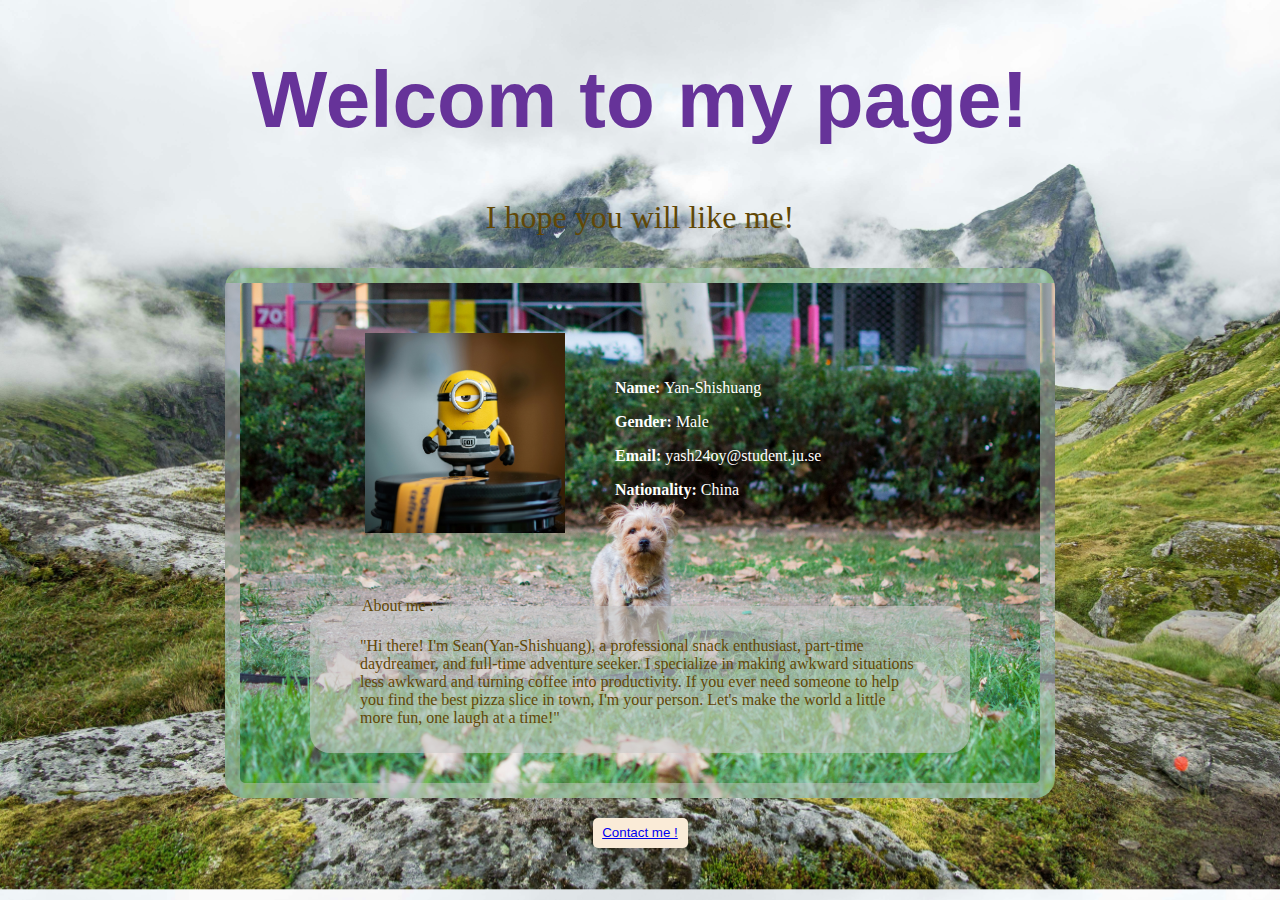
==== index.html @ ad5b7199 "creat a new folder" ====
<!DOCTYPE html>
<html lang="en">
<head>
    <meta charset="UTF-8">
    <meta name="viewport" content="width=device-width, initial-scale=1.0">
    <title>Document</title>
    <link href="main.css" rel="stylesheet">
</head>
<body>
    <header id="title">
        <h1>Welcom to my page!</h1>
            <p>I hope you will like me!</p>
            
    </header>
    <main>
    <section class="porfile">
        <section id="picture">
          <img src="jpg/picture.jpg">
        </section>
        <section id="information">
            <p><span class="bold">Name: </span>Yan-Shishuang</p>
            <p><span class="bold">Gender: </span>Male</p>
            <p><span class="bold">Email: </span>yash24oy@student.ju.se</p>
            <p><span class="bold">Nationality: </span>China</p>
        </section>
    </section>
            <fieldset id="about-me">
                <legend>About me :</legend>
                <p>"Hi there! I'm Sean(Yan-Shishuang), a professional snack enthusiast, part-time daydreamer, and full-time adventure seeker. I specialize in making awkward situations less awkward and turning coffee into productivity. If you ever need someone to help you find the best pizza slice in town, I'm your person. Let's make the world a little more fun, one laugh at a time!"</p>
            </fieldset>
    </main>
    <footer>
        <button><a target="_blank" href="contact.html">Contact me !</a></button>
    </footer>
</body>
</html>
---- main.css ----
body{
    background-image: url(jpg/background.jpg);
    background-size: cover;
}
#picture img{
    height: 200px;
    width:200px;
    object-fit: cover;
    margin-top:50px;
    margin-bottom:50px;
    margin-left: 20px;
}
h1,header p{
    text-align: center;
}
h1{
    font-family: sans-serif;
}
main{
    background-color: rgba(200,200,200,0.5);
    border-radius:20px 20px;
    width:80%;
    margin:10px auto;
    max-width: 800px;
    overflow: hidden;
}
#information{
    margin-left:50px;
    margin-top:80px;
    margin-right:20px;
    width: 50%;
    height:180px;
    max-width: 300px;
    min-width:100px;
}
.porfile{
    display:flex;
    justify-content: center;
    flex-wrap: wrap;
}
#information p{
    text-align: left;
    color:white;

}
.bold{
    font-weight: bold;
}
#about-me{
    width:70%;
    margin-left:auto;
    margin-right:auto;
    margin-top:10px;
    margin-bottom:30px;
    text-align: left;
    padding-right:50px;
    padding-left:50px;
    border:none;
    color:rgb(97, 71, 6);
    font-size:1rem;
    background-color: rgba(200,200,200,0.6  );
    border-radius: 20px 20px;
}
main{
    background-image: url(jpg/background2.jpg);
    background-size: cover;
    border:15px solid rgba(200,200,200,0.5);
}
h1{
    font-size:5em;
    color:rebeccapurple;
}
header p{
    font-size:2em;
    color:rgb(97, 71, 6);
}
footer{
    display: block;
    margin:20px auto;
}
a{
    margin:20px auto;
}
button{
    display:block;
    margin:20px auto;
    max-width:10%;
min-width:95px;
height:30px;
background-color: antiquewhite;
border:none;
border-radius: 5px 5px;
}
footer button:hover{
    background-color: rgb(52, 2, 77);
}
a:hover{
    color:white;
}
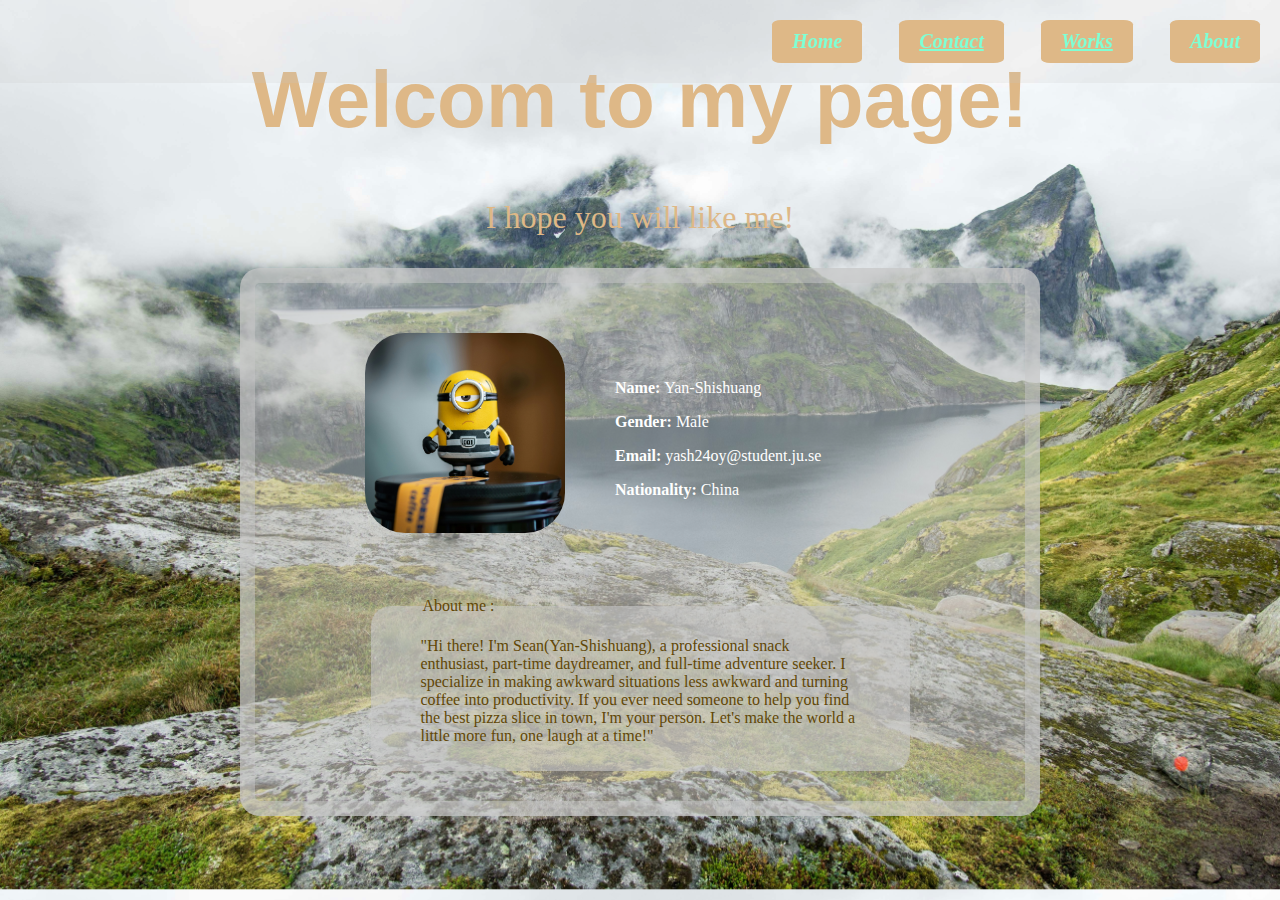
==== commit 7b4f31ef: "change some color" ====
--- a/index.html
+++ b/index.html
@@ -3,14 +3,21 @@
 <head>
     <meta charset="UTF-8">
     <meta name="viewport" content="width=device-width, initial-scale=1.0">
-    <title>Document</title>
+    <title>Sean's page</title>
     <link href="main.css" rel="stylesheet">
 </head>
 <body>
+    <nav>
+        <ul>
+            <li>Home</li>
+            <li><a href="contact.html" target="_blank">Contact</a></li>
+            <li><a href="wotkspage.html" target="_blank">Works</a></li>
+            <li><a>About</a></li>
+        </ul>
+    </nav>
     <header id="title">
         <h1>Welcom to my page!</h1>
-            <p>I hope you will like me!</p>
-            
+         <p>I hope you will like me!</p>
     </header>
     <main>
     <section class="porfile">
@@ -29,8 +36,5 @@
                 <p>"Hi there! I'm Sean(Yan-Shishuang), a professional snack enthusiast, part-time daydreamer, and full-time adventure seeker. I specialize in making awkward situations less awkward and turning coffee into productivity. If you ever need someone to help you find the best pizza slice in town, I'm your person. Let's make the world a little more fun, one laugh at a time!"</p>
             </fieldset>
     </main>
-    <footer>
-        <button><a target="_blank" href="contact.html">Contact me !</a></button>
-    </footer>
 </body>
 </html>
--- a/main.css
+++ b/main.css
@@ -1,3 +1,6 @@
+*{
+    box-sizing: border-box;
+}
 body{
     background-image: url(jpg/background.jpg);
     background-size: cover;
@@ -9,6 +12,7 @@
     margin-top:50px;
     margin-bottom:50px;
     margin-left: 20px;
+    border-radius: 40px 40px;
 }
 h1,header p{
     text-align: center;
@@ -20,7 +24,10 @@
     background-color: rgba(200,200,200,0.5);
     border-radius:20px 20px;
     width:80%;
-    margin:10px auto;
+    margin-left:auto;
+    margin-right:auto;
+    margin-top:20px;
+    margin-bottom:50px;
     max-width: 800px;
     overflow: hidden;
 }
@@ -62,38 +69,54 @@
     border-radius: 20px 20px;
 }
 main{
-    background-image: url(jpg/background2.jpg);
     background-size: cover;
-    border:15px solid rgba(200,200,200,0.5);
+    border:15px solid rgba(200,200,200,0.5);    
 }
 h1{
     font-size:5em;
-    color:rebeccapurple;
+    color:burlywood;
 }
 header p{
     font-size:2em;
-    color:rgb(97, 71, 6);
+    color:burlywood;
 }
-footer{
-    display: block;
-    margin:20px auto;
+nav ul{
+    display:flex;
+    list-style: none;
+    padding:20px;
+    font-size:20px;
+    font-weight: bolder;
+    justify-content: flex-end;
+    background-color: rgba(200,200,200,0.2);
+    width:100%;
+    margin: 0;
 }
-a{
-    margin:20px auto;
+li{
+    margin-left: 3%;
+    background-color: burlywood;
+    padding:10px 20px;
+    border-radius: 10%;
+    font-style: italic;
+    color:aquamarine
 }
-button{
-    display:block;
-    margin:20px auto;
-    max-width:10%;
-min-width:95px;
-height:30px;
-background-color: antiquewhite;
-border:none;
-border-radius: 5px 5px;
+nav{
+    position: fixed;
+    top:0;
+    width:100%;
+    left:0;
+    z-index: 100;
+    height: 80px;
 }
-footer button:hover{
-    background-color: rgb(52, 2, 77);
+li:hover{
+    background-color: aquamarine;
+    color:burlywood;
 }
-a:hover{
-    color:white;
+li a:hover{
+    color:burlywood;
+}
+li a{
+    color:aquamarine;
+}
+li a:active{
+    color:blueviolet;
 }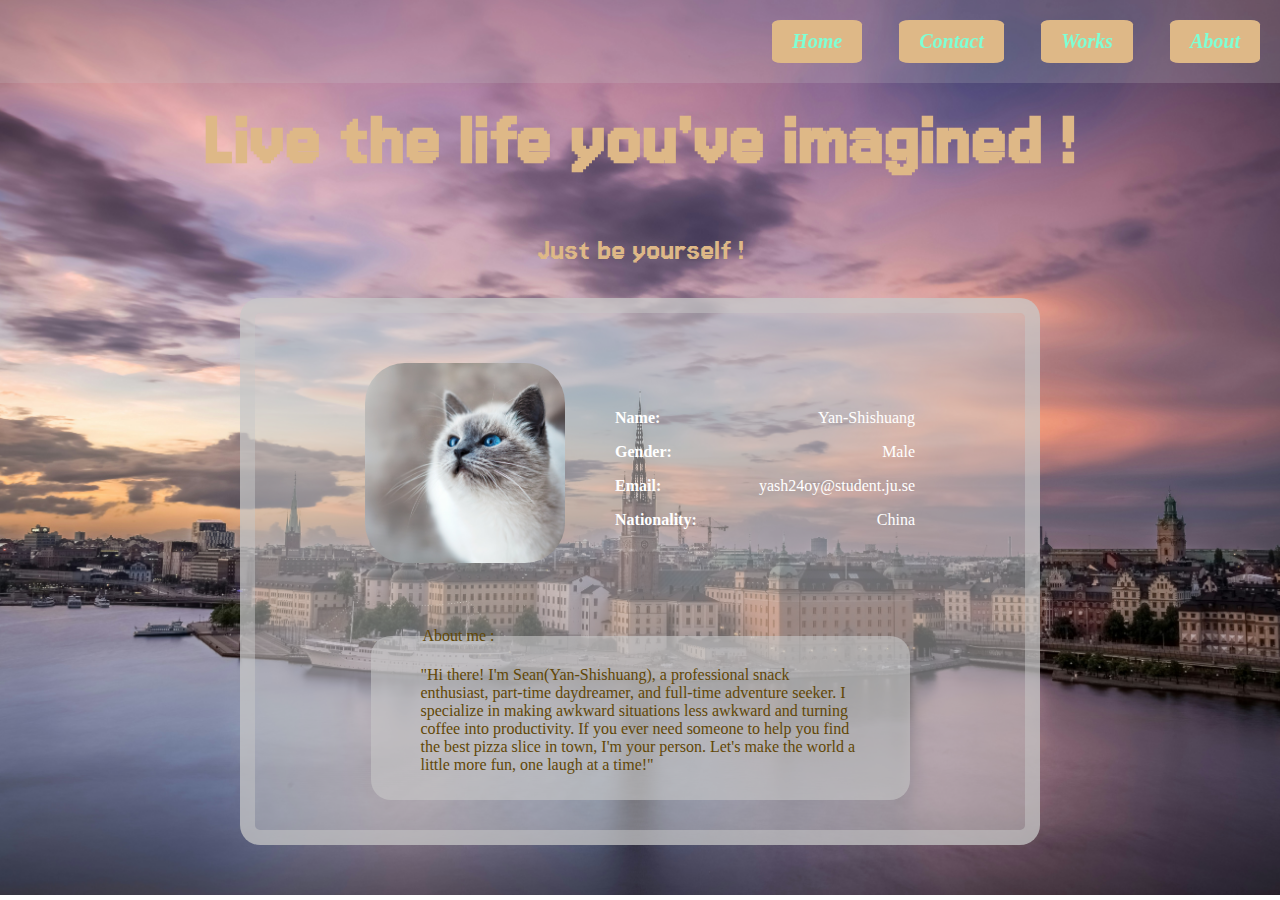
==== commit 768b207a: "change some" ====
--- a/index.html
+++ b/index.html
@@ -4,25 +4,28 @@
     <meta charset="UTF-8">
     <meta name="viewport" content="width=device-width, initial-scale=1.0">
     <title>Sean's page</title>
-    <link href="main.css" rel="stylesheet">
+    <link href="css/main.css" rel="stylesheet">
+    <link rel="preconnect" href="https://fonts.googleapis.com">
+<link rel="preconnect" href="https://fonts.gstatic.com" crossorigin>
+<link href="https://fonts.googleapis.com/css2?family=Jersey+15&display=swap" rel="stylesheet">
 </head>
 <body>
     <nav>
         <ul>
             <li>Home</li>
-            <li><a href="contact.html" target="_blank">Contact</a></li>
-            <li><a href="wotkspage.html" target="_blank">Works</a></li>
+            <li><a href="contact.html" target="_self">Contact</a></li>
+            <li><a href="workspage.html" target="_self">Works</a></li>
             <li><a>About</a></li>
         </ul>
     </nav>
     <header id="title">
-        <h1>Welcom to my page!</h1>
-         <p>I hope you will like me!</p>
+        <h1>Live the life you've imagined !</h1>
+         <p>Just be yourself !</p>
     </header>
     <main>
     <section class="porfile">
         <section id="picture">
-          <img src="jpg/picture.jpg">
+          <img src="jpg/photo.jpg">
         </section>
         <section id="information">
             <p><span class="bold">Name: </span>Yan-Shishuang</p>
--- a/css/main.css
+++ b/css/main.css
@@ -0,0 +1,148 @@
+*{
+    box-sizing: border-box;
+}
+body{
+    background-image: url(../jpg/sweden.jpg);
+    background-size: cover;
+    background-position: center;
+    background-repeat: no-repeat;
+}
+#picture img{
+    height: 200px;
+    width:200px;
+    object-fit: cover;
+    margin-top:50px;
+    margin-bottom:50px;
+    margin-left: 20px;
+    border-radius: 40px 40px;
+}
+h1,header p{
+    text-align: center;
+}
+h1{
+    font-family: "Jersey 15", serif;
+    font-size: 3rem;
+}
+main{
+    background-color: rgba(200,200,200,0.5);
+    border-radius:20px 20px;
+    width:80%;
+    margin-left:auto;
+    margin-right:auto;
+    margin-top:20px;
+    margin-bottom:50px;
+    max-width: 800px;
+    overflow: hidden;
+}
+#information{
+    margin-left:50px;
+    margin-top:80px;
+    margin-right:20px;
+    width: 50%;
+    height:180px;
+    max-width: 300px;
+    min-width:100px;
+}
+.porfile{
+    display:flex;
+    justify-content: center;
+    flex-wrap: wrap;
+}
+#information p{
+    text-align: left;
+    color:white;
+    display:flex;
+    justify-content: space-between;
+}
+.bold{
+    font-weight: bold;
+}
+#about-me{
+    width:70%;
+    margin-left:auto;
+    margin-right:auto;
+    margin-top:10px;
+    margin-bottom:30px;
+    text-align: left;
+    padding-right:50px;
+    padding-left:50px;
+    border:none;
+    color:rgb(97, 71, 6);
+    font-size:1rem;
+    background-color: rgba(200,200,200,0.6  );
+    border-radius: 20px 20px;
+}
+main{
+    background-size: cover;
+    border:15px solid rgba(200,200,200,0.5);    
+}
+h1{
+    font-size:5em;
+    color:burlywood;
+}
+header p{
+    font-size:2em;
+    color:burlywood;
+    font-family: "Jersey 15", serif;
+}
+nav ul{
+    display:flex;
+    list-style: none;
+    padding:20px;
+    font-size:20px;
+    font-weight: bolder;
+    justify-content: flex-end;
+    background-color: rgba(200,200,200,0.2);
+    width:100%;
+    margin: 0;
+}
+li{
+    margin-left: 3%;
+    background-color: burlywood;
+    padding:10px 20px;
+    border-radius: 10%;
+    font-style: italic;
+    color:aquamarine
+}
+nav{
+    position: fixed;
+    top:0;
+    width:100%;
+    left:0;
+    z-index: 100;
+    height: 80px;
+}
+li:hover{
+    background-color: aquamarine;
+    color:burlywood;
+}
+li a:hover{
+    color:burlywood;
+}
+li a{
+    color:aquamarine;
+    text-decoration: none;
+}
+li a:active{
+    color:blueviolet;
+}
+@media screen and (max-width:440px) {
+    nav ul{
+        flex-direction: column;
+        padding-right:3px;
+        padding-top:30px;
+    }
+    ul li{
+        min-width: 90px;
+        margin-bottom:10px;
+        max-width:100px;
+        margin-left:auto;
+        margin-right:0;
+    }
+}
+#about-me p{
+    min-width: 200px;
+}
+header{
+    margin-top:100px;
+}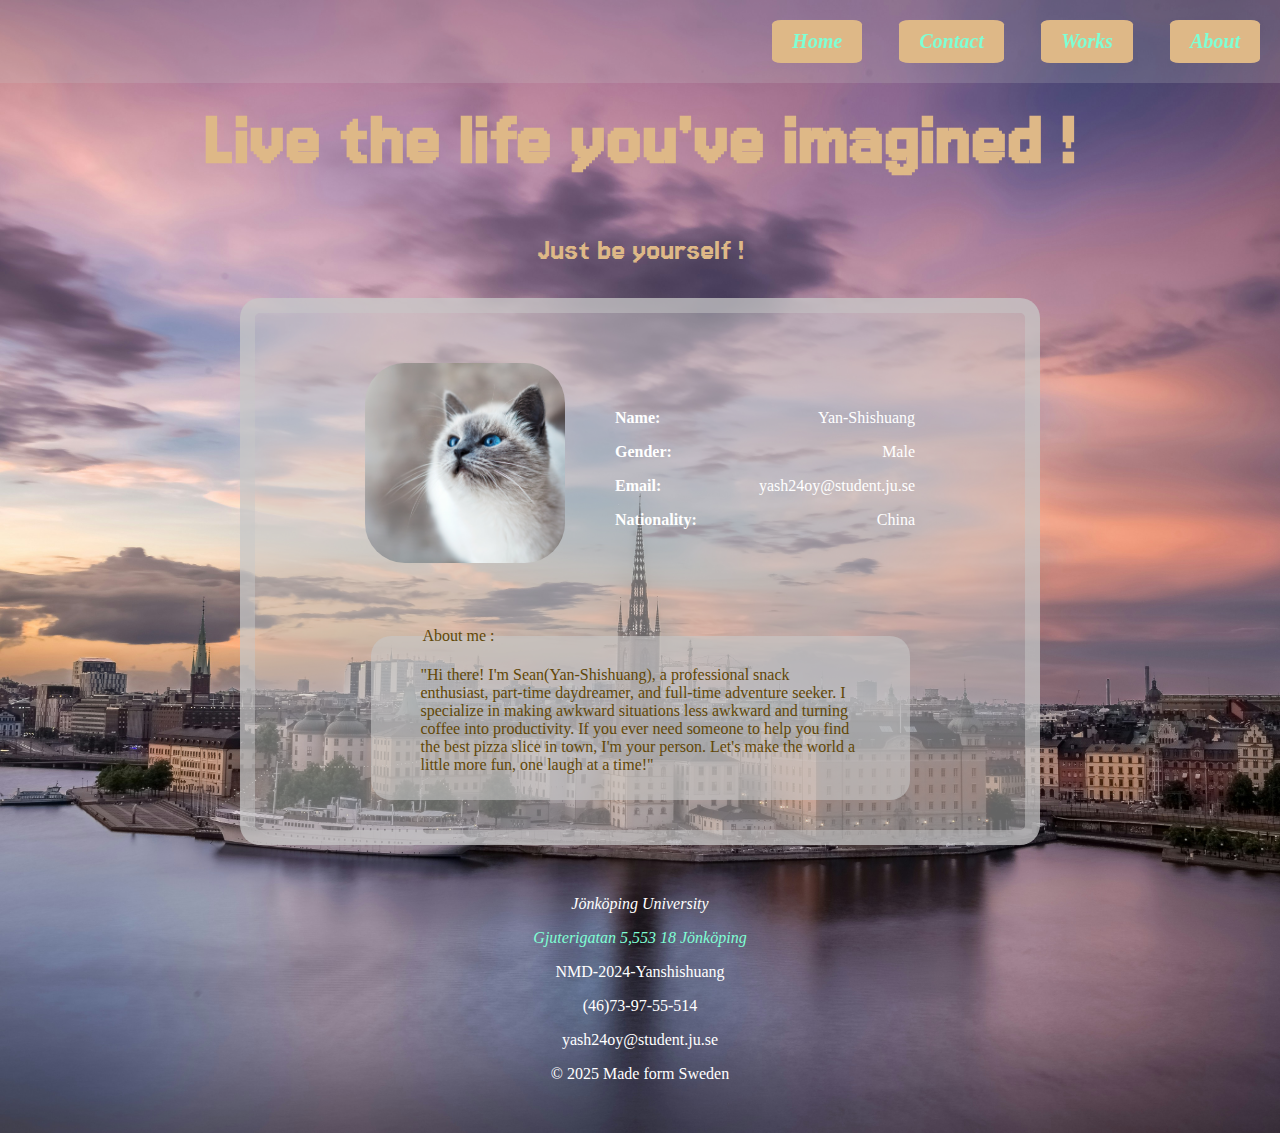
==== commit 0c2b6900: "finnal change" ====
--- a/index.html
+++ b/index.html
@@ -39,5 +39,13 @@
                 <p>"Hi there! I'm Sean(Yan-Shishuang), a professional snack enthusiast, part-time daydreamer, and full-time adventure seeker. I specialize in making awkward situations less awkward and turning coffee into productivity. If you ever need someone to help you find the best pizza slice in town, I'm your person. Let's make the world a little more fun, one laugh at a time!"</p>
             </fieldset>
     </main>
+    <footer>
+        <p><em>Jönköping University</em></p>
+        <p><em><a target="_blank" href="https://www.google.com/maps/place/J%C3%B6nk%C3%B6ping+University/@57.7785679,14.1568884,15z/data=!4m6!3m5!1s0x465a6deb8c8d3f63:0xaa4ecd2380a8ed79!8m2!3d57.7785686!4d14.1618694!16zL20vMDlxdjFu?entry=ttu&g_ep=EgoyMDI1MDEyMi4wIKXMDSoASAFQAw%3D%3D">Gjuterigatan 5,553 18 Jönköping</a></em></p>
+        <p>NMD-2024-Yanshishuang</p>
+        <p>(46)73-97-55-514</p>
+        <p>yash24oy@student.ju.se</p>
+        <p>© 2025 Made form Sweden</p>
+    </footer>
 </body>
 </html>
--- a/css/main.css
+++ b/css/main.css
@@ -116,14 +116,14 @@
     background-color: aquamarine;
     color:burlywood;
 }
-li a:hover{
+a:hover{
     color:burlywood;
 }
-li a{
+a{
     color:aquamarine;
     text-decoration: none;
 }
-li a:active{
+a:active{
     color:blueviolet;
 }
 @media screen and (max-width:440px) {
@@ -145,4 +145,9 @@
 }
 header{
     margin-top:100px;
+}
+footer{
+    color:white;
+    text-align: center;
+    margin-bottom: 50px;
 }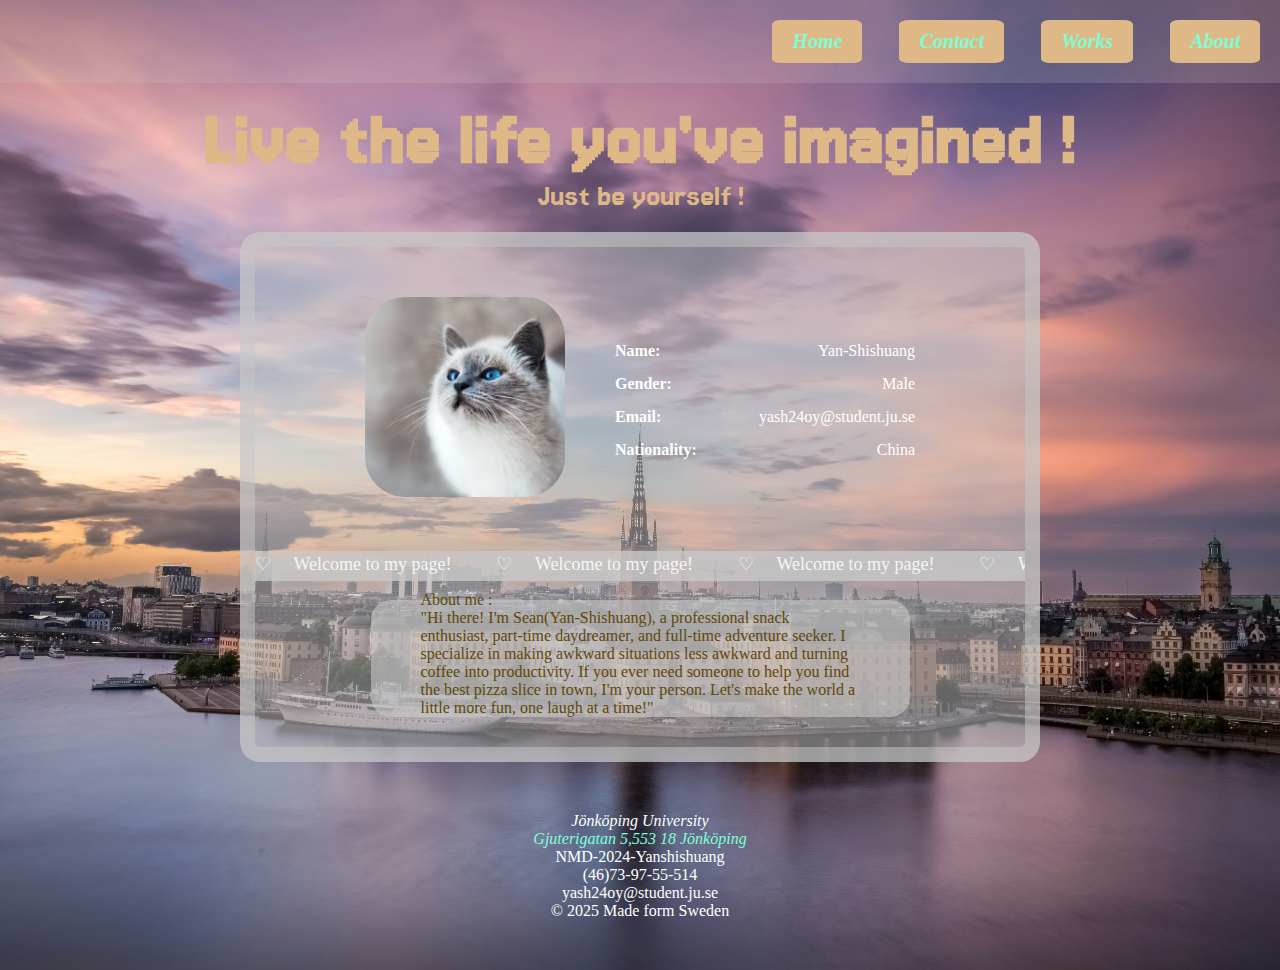
==== commit 6514f617: "change some animation" ====
--- a/index.html
+++ b/index.html
@@ -33,6 +33,20 @@
             <p><span class="bold">Email: </span>yash24oy@student.ju.se</p>
             <p><span class="bold">Nationality: </span>China</p>
         </section>
+        <div class="scroll-bar">
+            <hr>
+            <span class="text-hr">
+                ♡ &nbsp;&nbsp;&nbsp;&nbsp;Welcome to my page!
+                &nbsp;&nbsp;&nbsp;&nbsp;&nbsp;&nbsp;&nbsp;&nbsp;
+                ♡ &nbsp;&nbsp;&nbsp;&nbsp;Welcome to my page!
+                &nbsp;&nbsp;&nbsp;&nbsp;&nbsp;&nbsp;&nbsp;&nbsp;
+                ♡ &nbsp;&nbsp;&nbsp;&nbsp;Welcome to my page!
+                &nbsp;&nbsp;&nbsp;&nbsp;&nbsp;&nbsp;&nbsp;&nbsp;
+                ♡ &nbsp;&nbsp;&nbsp;&nbsp;Welcome to my page!
+                &nbsp;&nbsp;&nbsp;&nbsp;&nbsp;&nbsp;&nbsp;&nbsp;
+                ♡ &nbsp;&nbsp;&nbsp;&nbsp;Welcome to my page!
+            </span>
+        </div>
     </section>
             <fieldset id="about-me">
                 <legend>About me :</legend>
--- a/css/main.css
+++ b/css/main.css
@@ -1,5 +1,7 @@
 *{
     box-sizing: border-box;
+    margin:0;
+    padding:0;
 }
 body{
     background-image: url(../jpg/sweden.jpg);
@@ -53,6 +55,7 @@
     color:white;
     display:flex;
     justify-content: space-between;
+    padding-top: 15px;
 }
 .bold{
     font-weight: bold;
@@ -126,7 +129,7 @@
 a:active{
     color:blueviolet;
 }
-@media screen and (max-width:440px) {
+@media screen and (max-width:560px) {
     nav ul{
         flex-direction: column;
         padding-right:3px;
@@ -139,6 +142,18 @@
         margin-left:auto;
         margin-right:0;
     }
+    main{
+        display:flex;
+        flex-direction: column;
+        justify-content: center;
+    }
+    #information{
+        min-width:215px;
+    }
+    #about-me{
+        border-radius: 0;
+        width:100%;
+    }
 }
 #about-me p{
     min-width: 200px;
@@ -150,4 +165,54 @@
     color:white;
     text-align: center;
     margin-bottom: 50px;
+}
+li:hover{
+    animation-name:select;
+    animation-duration: 0.3s;
+    animation-fill-mode: forwards;
+    animation-timing-function: ease-in-out;
+}
+@keyframes select {
+    from{
+        transform: scale(1);
+    }
+    to{
+        transform: scale(1.2);
+    }
+}
+.scroll-bar{
+    position: relative; 
+    margin: 0px;
+    width:100%;
+    text-align: left;
+    overflow: hidden;
+    padding:0px;
+}
+.scroll-bar hr{
+    height:30px;
+    background-color: rgba(200,200,200,0.8);
+    width:100%;
+    margin:0px;
+    padding:0px;
+    border:none;
+}
+.text-hr{
+    position: absolute;
+    top:2px;
+    animation-name:scroll ;
+    animation-duration: 20s;
+    animation-iteration-count: infinite;
+    white-space: nowrap;
+    animation-timing-function: linear;
+    font-size: 18px;
+    width:auto;
+    color:whitesmoke;
+}
+@keyframes scroll {
+    from{
+        transform: translateX(70%);
+    }
+    to{
+        transform: translateX(-70%);
+    }
 }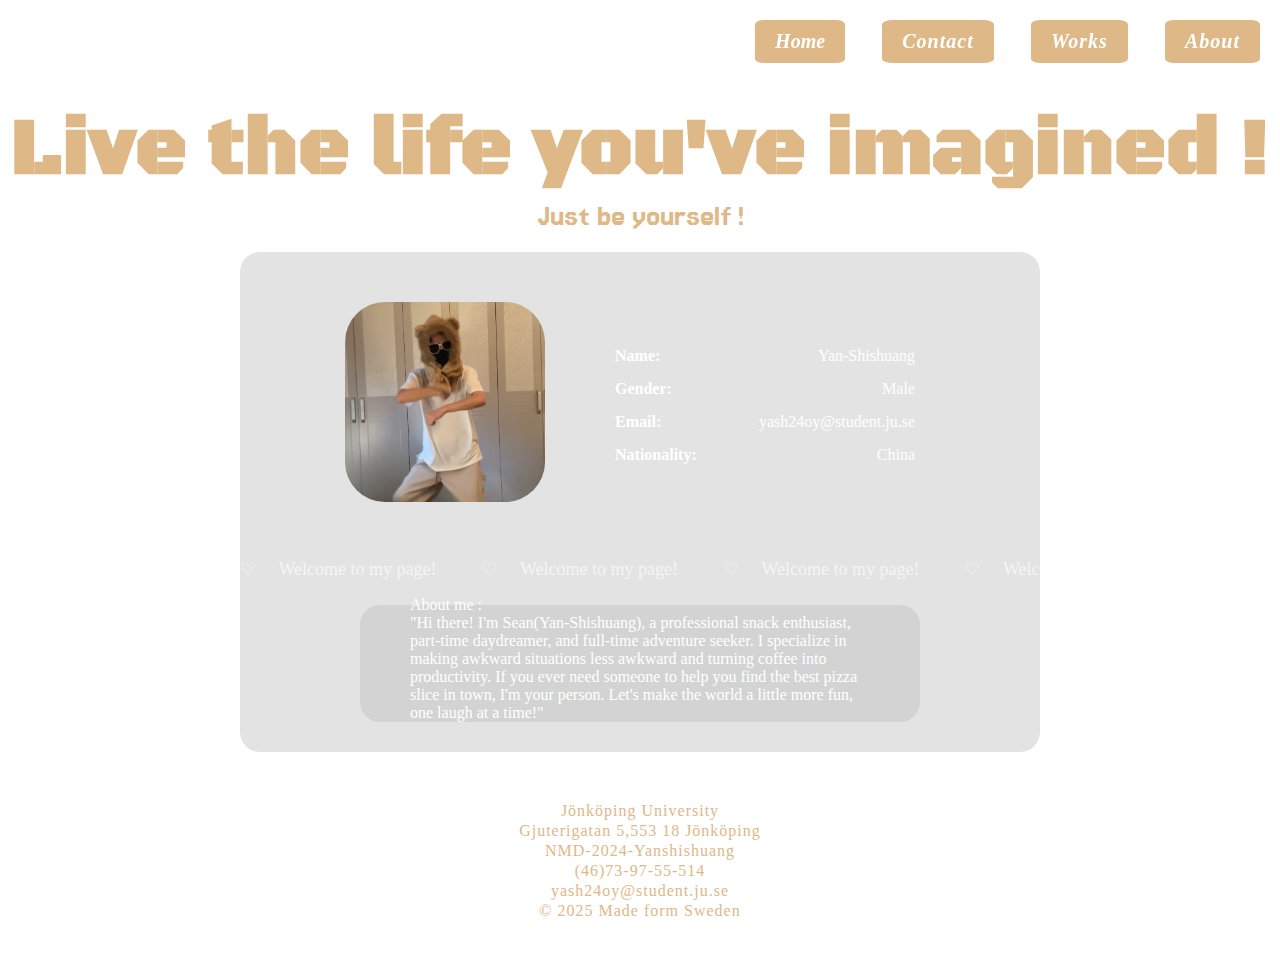
==== commit dde943f3: "change some style and layout" ====
--- a/index.html
+++ b/index.html
@@ -7,7 +7,7 @@
     <link href="css/main.css" rel="stylesheet">
     <link rel="preconnect" href="https://fonts.googleapis.com">
 <link rel="preconnect" href="https://fonts.gstatic.com" crossorigin>
-<link href="https://fonts.googleapis.com/css2?family=Jersey+15&display=swap" rel="stylesheet">
+<link href="https://fonts.googleapis.com/css2?family=Black+Ops+One&family=Jersey+15&display=swap" rel="stylesheet">
 </head>
 <body>
     <nav>
@@ -25,7 +25,7 @@
     <main>
     <section class="porfile">
         <section id="picture">
-          <img src="jpg/photo.jpg">
+          <img src="jpg/343751739134368_.pic_hd.jpg">
         </section>
         <section id="information">
             <p><span class="bold">Name: </span>Yan-Shishuang</p>
@@ -54,8 +54,8 @@
             </fieldset>
     </main>
     <footer>
-        <p><em>Jönköping University</em></p>
-        <p><em><a target="_blank" href="https://www.google.com/maps/place/J%C3%B6nk%C3%B6ping+University/@57.7785679,14.1568884,15z/data=!4m6!3m5!1s0x465a6deb8c8d3f63:0xaa4ecd2380a8ed79!8m2!3d57.7785686!4d14.1618694!16zL20vMDlxdjFu?entry=ttu&g_ep=EgoyMDI1MDEyMi4wIKXMDSoASAFQAw%3D%3D">Gjuterigatan 5,553 18 Jönköping</a></em></p>
+        <p>Jönköping University</p>
+        <p><a target="_blank" href="https://www.google.com/maps/place/J%C3%B6nk%C3%B6ping+University/@57.7785679,14.1568884,15z/data=!4m6!3m5!1s0x465a6deb8c8d3f63:0xaa4ecd2380a8ed79!8m2!3d57.7785686!4d14.1618694!16zL20vMDlxdjFu?entry=ttu&g_ep=EgoyMDI1MDEyMi4wIKXMDSoASAFQAw%3D%3D">Gjuterigatan 5,553 18 Jönköping</a></p>
         <p>NMD-2024-Yanshishuang</p>
         <p>(46)73-97-55-514</p>
         <p>yash24oy@student.ju.se</p>
--- a/css/main.css
+++ b/css/main.css
@@ -4,26 +4,32 @@
     padding:0;
 }
 body{
-    background-image: url(../jpg/sweden.jpg);
+    background-image: url(../jpg/1.jpg);
     background-size: cover;
     background-position: center;
     background-repeat: no-repeat;
 }
+.jersey-15-regular {
+    font-family: "Jersey 15", serif;
+    font-weight: 400;
+    font-style: normal;
+  }
+  
 #picture img{
     height: 200px;
     width:200px;
     object-fit: cover;
     margin-top:50px;
     margin-bottom:50px;
-    margin-left: 20px;
+    margin-right: 20px;
     border-radius: 40px 40px;
 }
 h1,header p{
     text-align: center;
 }
 h1{
-    font-family: "Jersey 15", serif;
-    font-size: 3rem;
+    font-family: "Black Ops One", serif;
+    font-size: 10px;
 }
 main{
     background-color: rgba(200,200,200,0.5);
@@ -66,18 +72,14 @@
     margin-right:auto;
     margin-top:10px;
     margin-bottom:30px;
-    text-align: left;
+    text-align:initial;
     padding-right:50px;
     padding-left:50px;
     border:none;
-    color:rgb(97, 71, 6);
+    color:white;
     font-size:1rem;
     background-color: rgba(200,200,200,0.6  );
     border-radius: 20px 20px;
-}
-main{
-    background-size: cover;
-    border:15px solid rgba(200,200,200,0.5);    
 }
 h1{
     font-size:5em;
@@ -95,7 +97,7 @@
     font-size:20px;
     font-weight: bolder;
     justify-content: flex-end;
-    background-color: rgba(200,200,200,0.2);
+    background-color: rgba(255,255,255,0);
     width:100%;
     margin: 0;
 }
@@ -105,7 +107,10 @@
     padding:10px 20px;
     border-radius: 10%;
     font-style: italic;
-    color:aquamarine
+    color:white;
+}
+li a{
+    color:white;
 }
 nav{
     position: fixed;
@@ -123,7 +128,6 @@
     color:burlywood;
 }
 a{
-    color:aquamarine;
     text-decoration: none;
 }
 a:active{
@@ -190,7 +194,7 @@
 }
 .scroll-bar hr{
     height:30px;
-    background-color: rgba(200,200,200,0.8);
+    background-color: rgba(200,200,200,0);
     width:100%;
     margin:0px;
     padding:0px;
@@ -215,4 +219,12 @@
     to{
         transform: translateX(-70%);
     }
+}
+footer p,a{
+    color:burlywood;
+    letter-spacing: 1px;
+    margin-top: 2px;
+}
+footer a:hover{
+    color:white;
 }